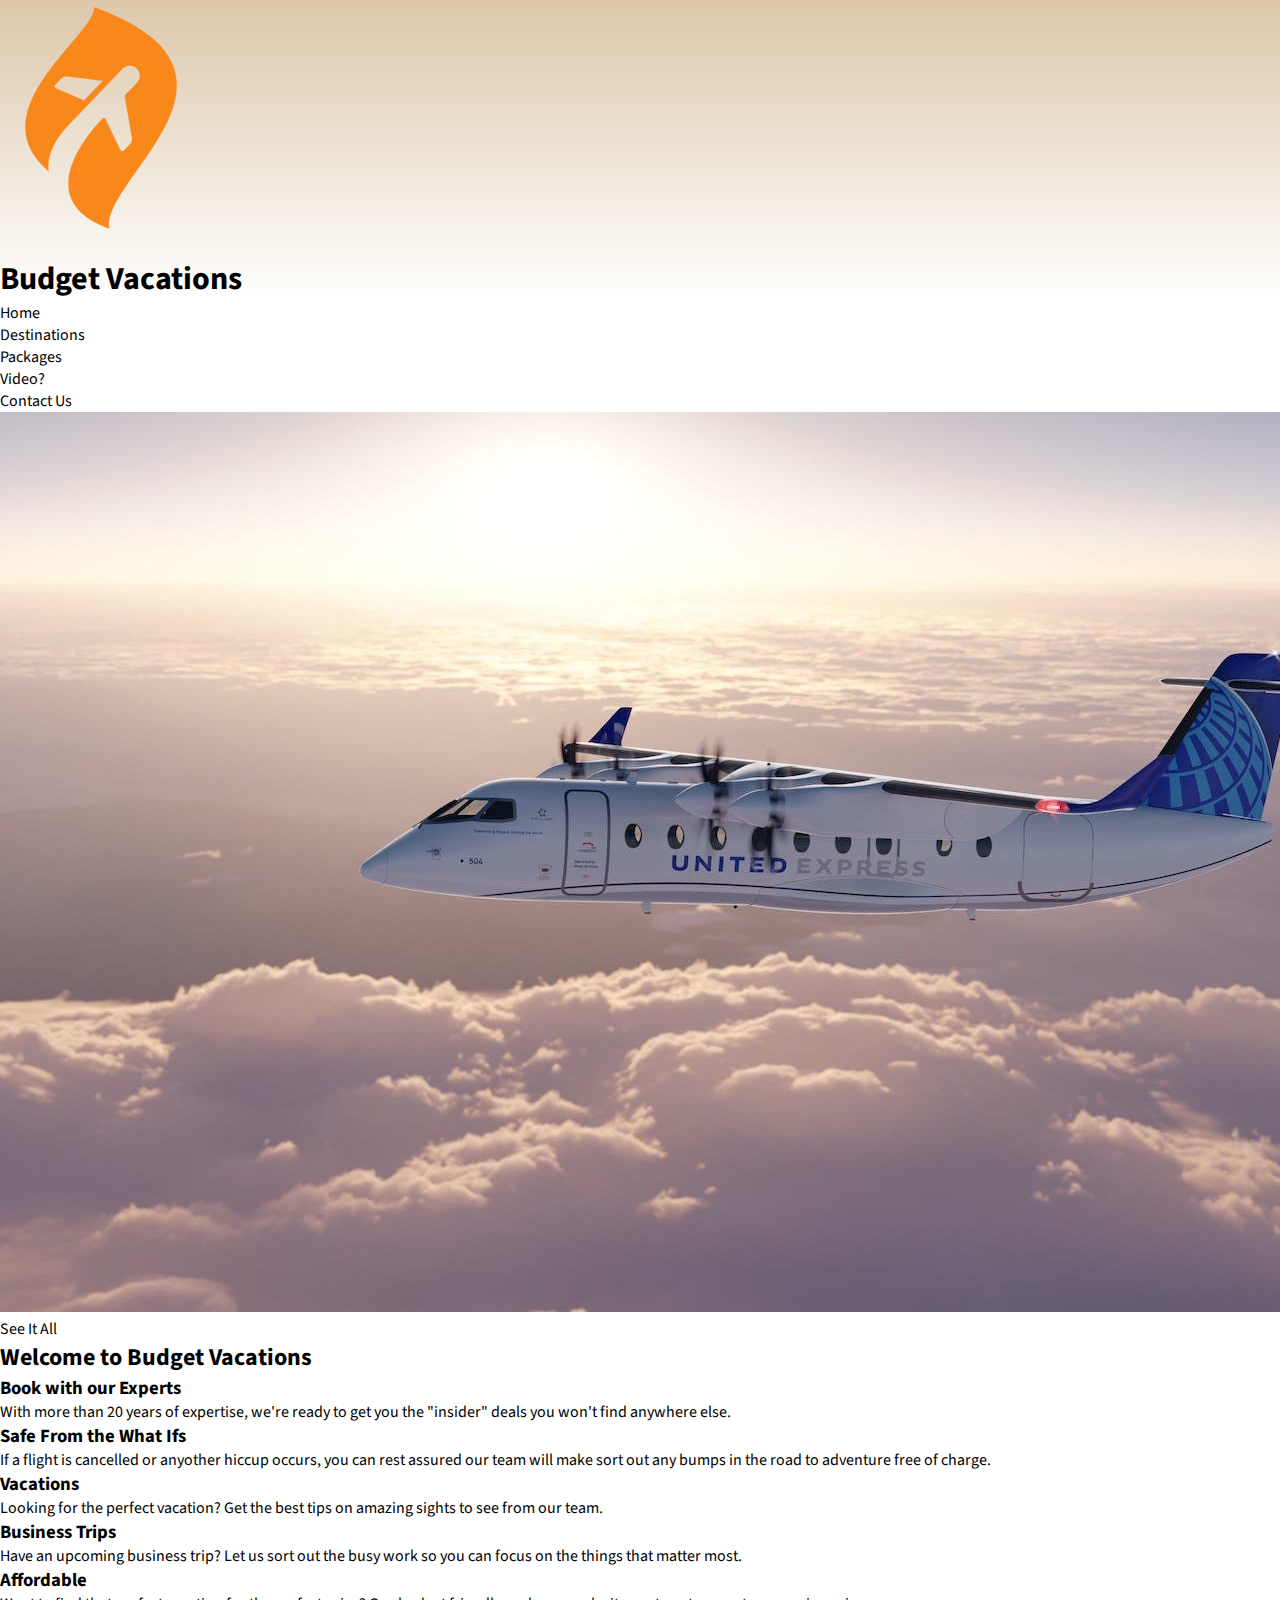
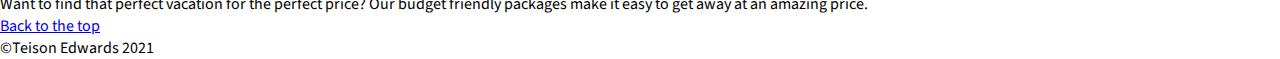
==== index.html @ ac511627 "Added logo. Started CSS" ====
<!DOCTYPE html>
<html lang="en">
  <head>
    <meta charset="UTF-8" />
    <meta http-equiv="X-UA-Compatible" content="IE=edge" />
    <meta name="viewport" content="width=device-width, initial-scale=1.0" />
    <link rel="preconnect" href="https://fonts.googleapis.com">
    <link rel="preconnect" href="https://fonts.gstatic.com" crossorigin>
    <link href="https://fonts.googleapis.com/css2?family=Comforter+Brush&family=Source+Sans+Pro:ital,wght@0,200;0,300;0,400;0,600;0,700;0,900;1,200;1,300;1,400;1,600;1,700;1,900&display=swap" rel="stylesheet">
    <link href="style.css" rel="stylesheet">
    <title>Budget Vacations - Home Page</title>
  </head>

  <body>
      <!--Header Here-->
    <header>
        <div id='header-contents'>
            <img src='/images/plane-logo.png' alt='plane logo'>
            <h1>Budget Vacations</h1>
        </div>
    </header>

    <!--Navigation Here-->
    <nav>
      <ul id="nav-bar">
        <li class="nav-button active-page">Home</li>
        <li class="nav-button">Destinations</li>
        <li class="nav-button">Packages</li>
        <li class="nav-button">Video?</li>
        <li class="nav-button">Contact Us</li>
      </ul>
    </nav>

    <!--Main Here-->
    <main>
      <figure id='home-page-hero'>
        <img src="images/propeller-plane.jpeg" alt="A propeller plane" />
        <figcaption>See It All</figcaption>
      </figure>

      <h2 class='welcome-sign'>Welcome to Budget Vacations</h2>

      <section class="home-page-section">
        <h3>Book with our Experts</h3>
        <p>With more than 20 years of expertise, we're ready to get you the "insider" deals you won't find anywhere else.</p>
      </section>
      <section class="home-page-section">
          <h3>Safe From the What Ifs</h3>
          <p>If a flight is cancelled or anyother hiccup occurs, you can rest assured our team will make sort out any bumps in the road to adventure free of charge.</p>
      </section>
      <section class="home-page-section">
        <h3>Vacations</h3>
        <p>Looking for the perfect vacation? Get the best tips on amazing sights to see from our team.</p>
    </section>
    <section class="home-page-section">
        <h3>Business Trips</h3>
        <p>Have an upcoming business trip? Let us sort out the busy work so you can focus on the things that matter most.</p>
    </section>
    <section class="home-page-section">
        <h3>Affordable</h3>
        <p>Want to find that perfect vacation for the perfect price? Our budget friendly packages make it easy to get away at an amazing price.</p>
    </section>
    </main>

    <!--Footer Here-->
    <footer>
        <div><a href="#">Back to the top</a></div>
        <p>&#169Teison Edwards 2021</p>
    </footer>

  </body>
</html>
---- style.css ----
* {
  font-family: "Comforter Brush", cursive;
  font-family: "Source Sans Pro", sans-serif;
  box-sizing: border-box;
  margin: 0; 
  padding: 0;
}

/* Header Stuff */
header{
    background: linear-gradient(#dcc7aa, white);
}
/* Nav Stuff */

/* Main Stuff */
main{
    
}
/* Footer Stuff */

/* Page Specific Stuff */
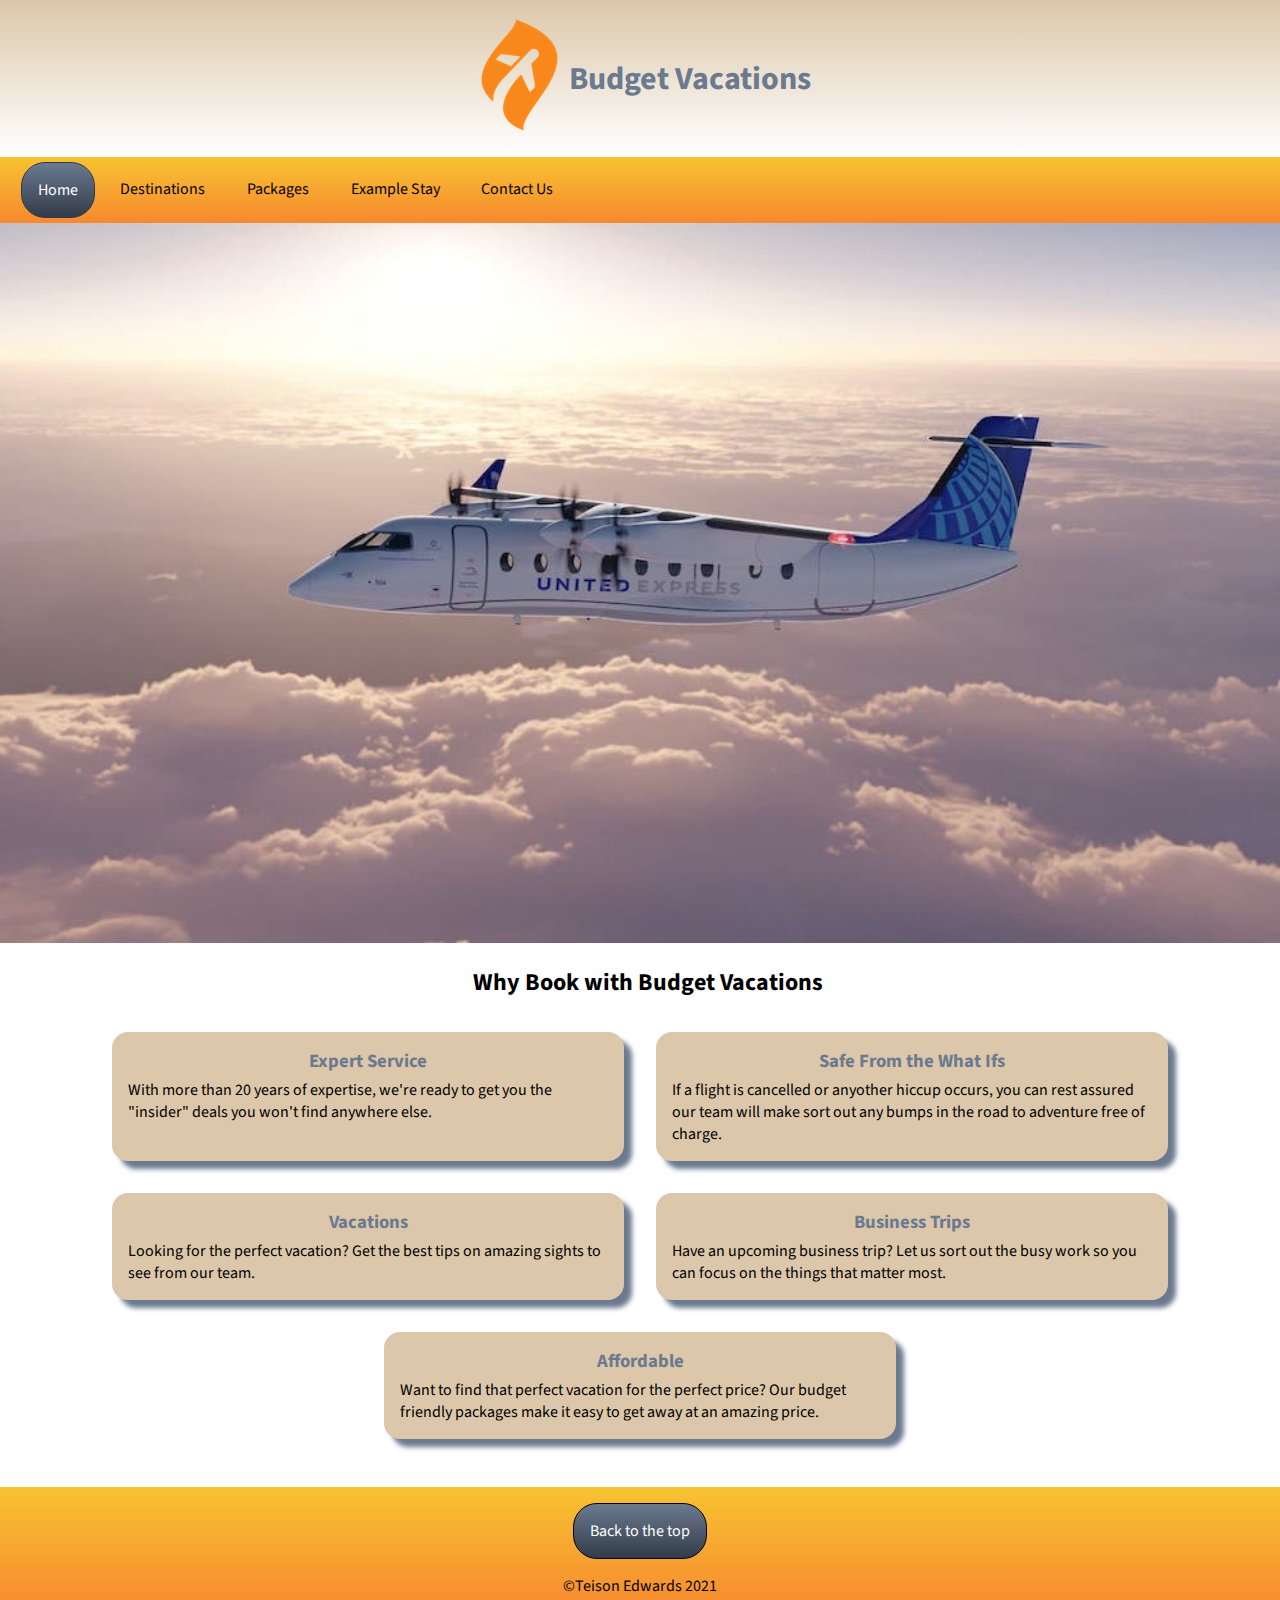
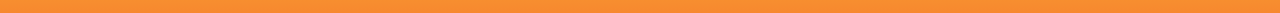
==== commit 106eb6cf: "Finished home sections. Started on mobile navbar" ====
--- a/index.html
+++ b/index.html
@@ -6,8 +6,9 @@
     <meta name="viewport" content="width=device-width, initial-scale=1.0" />
     <link rel="preconnect" href="https://fonts.googleapis.com">
     <link rel="preconnect" href="https://fonts.gstatic.com" crossorigin>
-    <link href="https://fonts.googleapis.com/css2?family=Comforter+Brush&family=Source+Sans+Pro:ital,wght@0,200;0,300;0,400;0,600;0,700;0,900;1,200;1,300;1,400;1,600;1,700;1,900&display=swap" rel="stylesheet">
-    <link href="style.css" rel="stylesheet">
+    <link rel="preconnect" href="https://fonts.googleapis.com">
+    <link rel="preconnect" href="https://fonts.gstatic.com" crossorigin>
+    <link href="https://fonts.googleapis.com/css2?family=Arizonia&family=Source+Sans+Pro:ital,wght@0,200;0,300;0,400;0,600;0,700;0,900;1,200;1,300;1,400;1,600;1,700;1,900&display=swap" rel="stylesheet">    <link href="style.css" rel="stylesheet">
     <title>Budget Vacations - Home Page</title>
   </head>
 
@@ -23,43 +24,42 @@
     <!--Navigation Here-->
     <nav>
       <ul id="nav-bar">
-        <li class="nav-button active-page">Home</li>
-        <li class="nav-button">Destinations</li>
-        <li class="nav-button">Packages</li>
-        <li class="nav-button">Video?</li>
-        <li class="nav-button">Contact Us</li>
+        <li class="nav-button active-page"><a href="#">Home</a></li>
+        <li class="nav-button"><a href="destinations.html">Destinations</a></li>
+        <li class="nav-button"><a href="#">Packages</a></li>
+        <li class="nav-button"><a href="#">Example Stay</a></li>
+        <li class="nav-button"><a href="#">Contact Us</a></li>
       </ul>
     </nav>
 
     <!--Main Here-->
     <main>
-      <figure id='home-page-hero'>
-        <img src="images/propeller-plane.jpeg" alt="A propeller plane" />
-        <figcaption>See It All</figcaption>
-      </figure>
+        <img id='home-hero' src="images/propeller-plane.jpeg" alt="A propeller plane" />
 
-      <h2 class='welcome-sign'>Welcome to Budget Vacations</h2>
+      <h2 class='welcome-sign'>Why Book with Budget Vacations</h2>
 
-      <section class="home-page-section">
-        <h3>Book with our Experts</h3>
-        <p>With more than 20 years of expertise, we're ready to get you the "insider" deals you won't find anywhere else.</p>
-      </section>
-      <section class="home-page-section">
-          <h3>Safe From the What Ifs</h3>
-          <p>If a flight is cancelled or anyother hiccup occurs, you can rest assured our team will make sort out any bumps in the road to adventure free of charge.</p>
-      </section>
-      <section class="home-page-section">
-        <h3>Vacations</h3>
-        <p>Looking for the perfect vacation? Get the best tips on amazing sights to see from our team.</p>
-    </section>
-    <section class="home-page-section">
-        <h3>Business Trips</h3>
-        <p>Have an upcoming business trip? Let us sort out the busy work so you can focus on the things that matter most.</p>
-    </section>
-    <section class="home-page-section">
-        <h3>Affordable</h3>
-        <p>Want to find that perfect vacation for the perfect price? Our budget friendly packages make it easy to get away at an amazing price.</p>
-    </section>
+        <div id="home-sections">
+            <section class="home-page-section">
+                <h3>Expert Service</h3>
+                <p>With more than 20 years of expertise, we're ready to get you the "insider" deals you won't find anywhere else.</p>
+            </section>
+            <section class="home-page-section">
+                <h3>Safe From the What Ifs</h3>
+                <p>If a flight is cancelled or anyother hiccup occurs, you can rest assured our team will make sort out any bumps in the road to adventure free of charge.</p>
+            </section>
+            <section class="home-page-section">
+                <h3>Vacations</h3>
+                <p>Looking for the perfect vacation? Get the best tips on amazing sights to see from our team.</p>
+            </section>
+            <section class="home-page-section">
+                <h3>Business Trips</h3>
+                <p>Have an upcoming business trip? Let us sort out the busy work so you can focus on the things that matter most.</p>
+            </section>
+            <section class="home-page-section">
+                <h3>Affordable</h3>
+                <p>Want to find that perfect vacation for the perfect price? Our budget friendly packages make it easy to get away at an amazing price.</p>
+            </section>
+        </div>
     </main>
 
     <!--Footer Here-->
--- a/style.css
+++ b/style.css
@@ -1,22 +1,139 @@
 * {
-  font-family: "Comforter Brush", cursive;
+    /* font-family: 'Arizonia', cursive; */
   font-family: "Source Sans Pro", sans-serif;
   box-sizing: border-box;
   margin: 0; 
   padding: 0;
+  scroll-behavior: smooth;
 }
 
-/* Header Stuff */
+/* Blueberry #6B7A8F
+Apricot #F7882F
+Citrus #F7C331
+Apple Core #dcc7aa
+*/
+
+ /* Header Stuff */
 header{
     background: linear-gradient(#dcc7aa, white);
+    padding: 1rem;
 }
-/* Nav Stuff */
+#header-contents{
+    display: flex;
+    flex-direction: row;
+    justify-content: center;
+    align-items: center;
+}
+#header-contents h1{
+    color: #6B7A8F
+}
+
+/* BIG Nav Stuff */
+
+/*BIG screen nav here*/
+@media only screen and (min-width: 601px){
+    nav{
+        background: linear-gradient(#F7C331, #F7882F);
+    }
+    nav #nav-bar{
+        list-style: none;
+        display: flex;
+        flex-direction: row;
+        width: 100vw;
+        padding-left: 1rem;
+    }
+    #nav-bar li a{
+        display: block;
+        text-decoration: none;
+        color: black;
+        padding: 1rem;
+        border-radius: 1.5rem;
+        margin: .3rem;
+    }
+    #nav-bar li a:hover{
+    color: #6B7A8F;
+    }
+
+    #nav-bar .active-page a{
+        background: linear-gradient(#6B7A8F, #323b49);
+        color: white;
+        border: 1px solid #323b49;
+    }
+    #nav-bar .active-page a:hover{
+        color: white;
+    }
+}
+/* small Nav Stuff */
+@media only screen and (max-width: 600px){
+    nav #nav-bar a{
+        list-style: none;
+        text-decoration: none;
+    }
+    
+}
+
 
 /* Main Stuff */
-main{
-    
+
+/* Footer Stuff */
+footer{
+    background: linear-gradient(#F7C331, #F7882F);
+    display: flex;
+    flex-direction: column;
+    align-items: center;
+    padding-bottom: 1rem;
 }
-/* Footer Stuff */
+footer a{
+    text-decoration: none;
+    color: white;
+    border: 1px solid black;
+    background: linear-gradient(#6B7A8F, #323b49);
+    border-radius: 1.5rem;
+    display: block;
+    padding: 1rem;
+    margin: 1rem;
+}
+footer a:hover{
+    color: #6B7A8F;
+}
 
 /* Page Specific Stuff */
 
+/* Home Page */
+#home-hero{
+    width: 100%;
+    height: auto;
+}
+
+.welcome-sign{
+    text-align: center;
+    font-weight: 700;
+    padding-left: 1rem;
+    margin: 1rem 0;
+}
+#home-sections{
+    margin-bottom: 2rem;
+    display: flex;
+    flex-wrap: wrap;
+    justify-content: center;
+}
+.home-page-section{
+    margin: 1rem;
+    padding: 1rem;
+    background-color: #dcc7aa;
+    border-radius: 1rem;
+    width: 40vw;
+    height: auto;
+    box-shadow: 8px 8px 5px #6B7A8F;
+}
+.home-page-section h3{
+    text-align: center;
+    color: #6B7A8F;
+    padding-bottom: .3rem;
+}
+
+/* Blueberry #6B7A8F
+Apricot #F7882F
+Citrus #F7C331
+Apple Core #dcc7aa
+*/
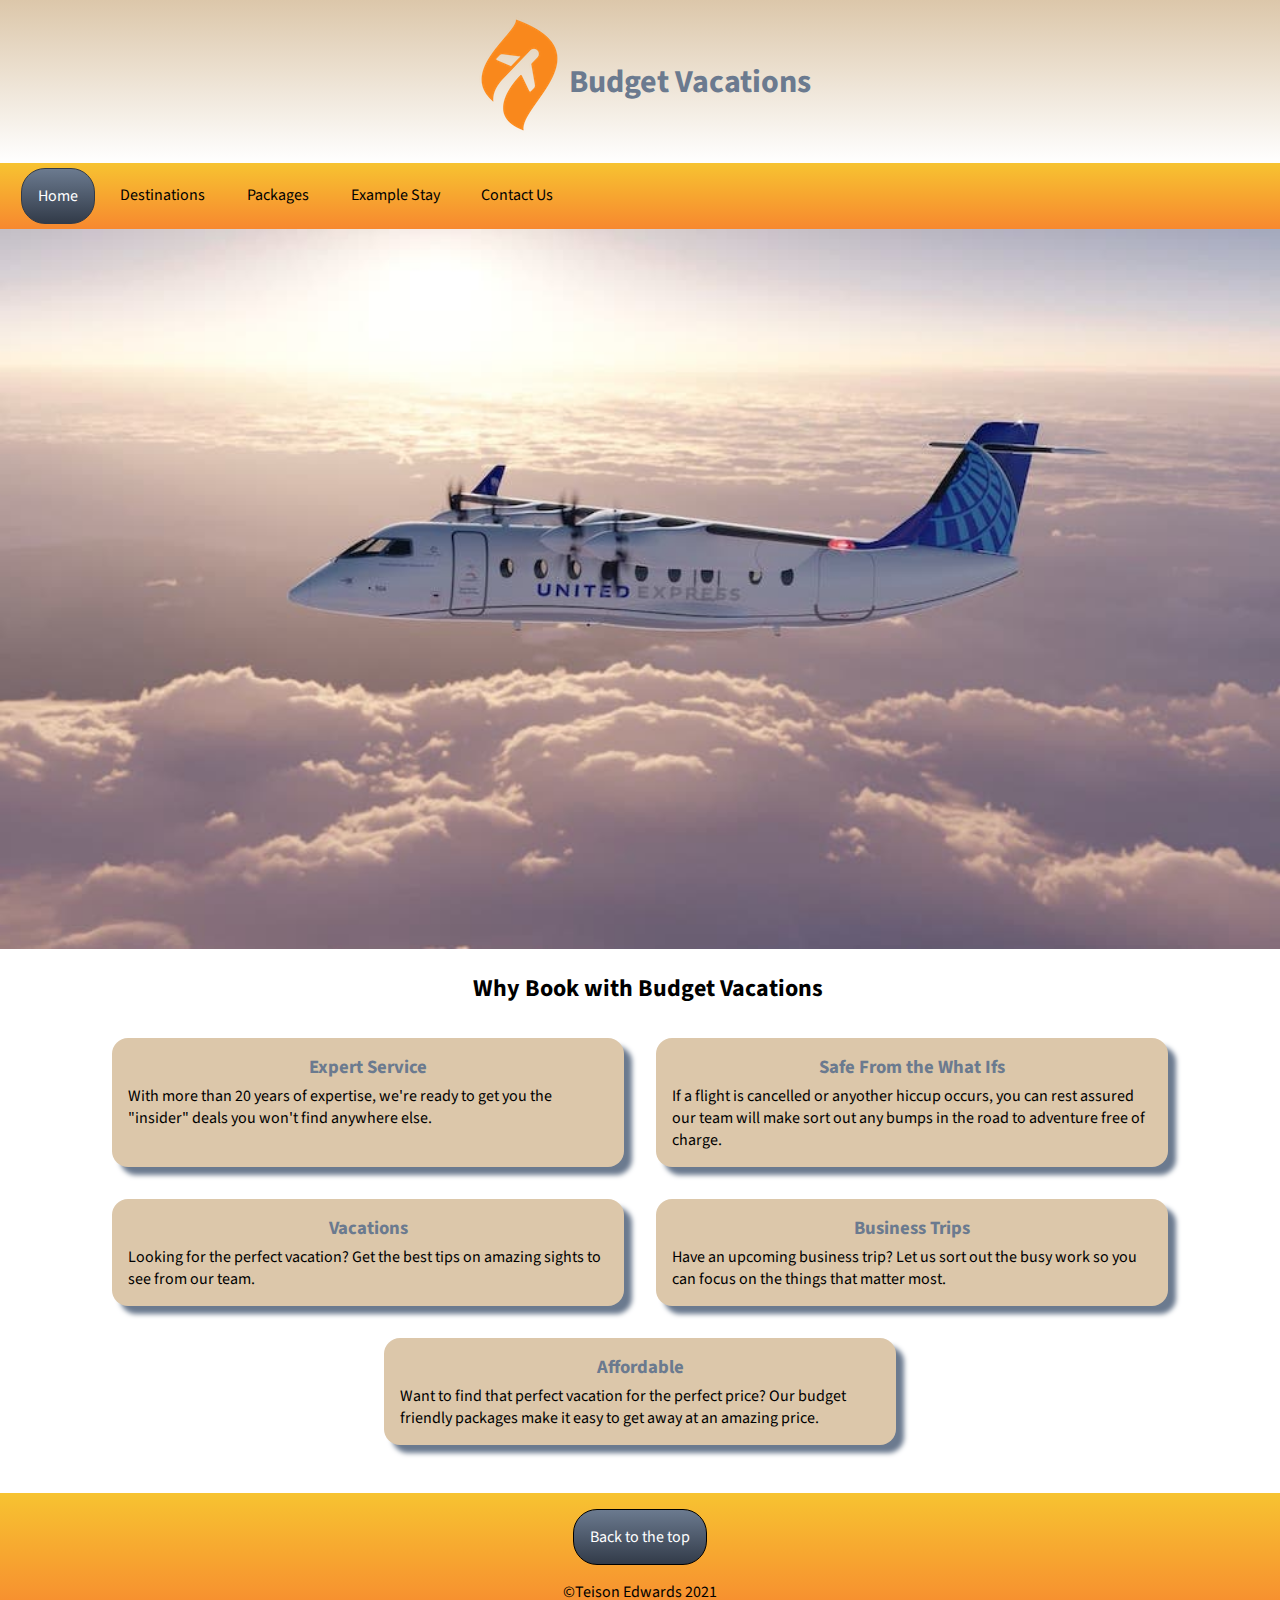
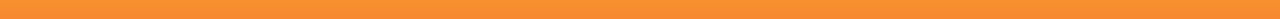
==== commit 47f6397a: "Finished With Site!" ====
--- a/index.html
+++ b/index.html
@@ -16,8 +16,8 @@
       <!--Header Here-->
     <header>
         <div id='header-contents'>
-            <img src='/images/plane-logo.png' alt='plane logo'>
-            <h1>Budget Vacations</h1>
+            <a href="#"><img src='/images/plane-logo.png' alt='plane logo'></a>
+            <h1><a id="header-link-to-home" href="#">Budget Vacations</a></h1>
         </div>
     </header>
 
@@ -26,9 +26,9 @@
       <ul id="nav-bar">
         <li class="nav-button active-page"><a href="#">Home</a></li>
         <li class="nav-button"><a href="destinations.html">Destinations</a></li>
-        <li class="nav-button"><a href="#">Packages</a></li>
-        <li class="nav-button"><a href="#">Example Stay</a></li>
-        <li class="nav-button"><a href="#">Contact Us</a></li>
+        <li class="nav-button"><a href="packages.html">Packages</a></li>
+        <li class="nav-button"><a href="example-stay.html">Example Stay</a></li>
+        <li class="nav-button"><a href="contact.html">Contact Us</a></li>
       </ul>
     </nav>
 
@@ -65,7 +65,7 @@
     <!--Footer Here-->
     <footer>
         <div><a href="#">Back to the top</a></div>
-        <p>&#169Teison Edwards 2021</p>
+        <p>&#169;Teison Edwards 2021</p>
     </footer>
 
   </body>
--- a/style.css
+++ b/style.css
@@ -1,8 +1,8 @@
 * {
-    /* font-family: 'Arizonia', cursive; */
+  /* font-family: 'Arizonia', cursive; */
   font-family: "Source Sans Pro", sans-serif;
   box-sizing: border-box;
-  margin: 0; 
+  margin: 0;
   padding: 0;
   scroll-behavior: smooth;
 }
@@ -13,123 +13,305 @@
 Apple Core #dcc7aa
 */
 
- /* Header Stuff */
-header{
-    background: linear-gradient(#dcc7aa, white);
+/* Header Stuff */
+header {
+  background: linear-gradient(#dcc7aa, white);
+  padding: 1rem;
+}
+
+#header-contents {
+  display: flex;
+  flex-direction: row;
+  justify-content: center;
+  align-items: center;
+}
+#header-link-to-home{
+    text-decoration: none;
+    color: #6b7a8f;
+}
+
+
+/* BIG Nav Stuff */
+
+/*BIG screen nav here*/
+@media only screen and (min-width: 601px) {
+  nav {
+    background: linear-gradient(#f7c331, #f7882f);
+  }
+  nav #nav-bar {
+    list-style: none;
+    display: flex;
+    flex-direction: row;
+    width: 100vw;
+    padding-left: 1rem;
+  }
+  #nav-bar li a {
+    display: block;
+    text-decoration: none;
+    color: black;
     padding: 1rem;
-}
-#header-contents{
-    display: flex;
-    flex-direction: row;
-    justify-content: center;
-    align-items: center;
-}
-#header-contents h1{
-    color: #6B7A8F
-}
-
-/* BIG Nav Stuff */
-
-/*BIG screen nav here*/
-@media only screen and (min-width: 601px){
-    nav{
-        background: linear-gradient(#F7C331, #F7882F);
-    }
-    nav #nav-bar{
-        list-style: none;
-        display: flex;
-        flex-direction: row;
-        width: 100vw;
-        padding-left: 1rem;
-    }
-    #nav-bar li a{
-        display: block;
-        text-decoration: none;
-        color: black;
-        padding: 1rem;
-        border-radius: 1.5rem;
-        margin: .3rem;
-    }
-    #nav-bar li a:hover{
-    color: #6B7A8F;
-    }
-
-    #nav-bar .active-page a{
-        background: linear-gradient(#6B7A8F, #323b49);
-        color: white;
-        border: 1px solid #323b49;
-    }
-    #nav-bar .active-page a:hover{
-        color: white;
-    }
+    border-radius: 1.5rem;
+    margin: 0.3rem;
+  }
+  #nav-bar li a:hover {
+    color: #6b7a8f;
+  }
+
+  #nav-bar .active-page a {
+    background: linear-gradient(#6b7a8f, #323b49);
+    color: white;
+    border: 1px solid #323b49;
+  }
+  #nav-bar .active-page a:hover {
+    color: white;
+  }
 }
 /* small Nav Stuff */
-@media only screen and (max-width: 600px){
-    nav #nav-bar a{
-        list-style: none;
-        text-decoration: none;
-    }
-    
-}
-
+@media only screen and (max-width: 600px) {
+  nav #nav-bar a {
+    list-style: none;
+    text-decoration: none;
+  }
+  .nav-button {
+    background: linear-gradient(#f7c331, #f7882f);
+    padding: .8rem;
+    margin: .3rem;
+    border-radius: 2rem;
+  }
+  .nav-button a{
+      color: black;
+  }
+
+  .active-page{
+    background: linear-gradient(#6b7a8f, #323b49);
+}
+
+.nav-button:hover {
+    color: #6b7a8f;
+  }
+
+.active-page a{
+    color: white;
+}
+}
 
 /* Main Stuff */
 
 /* Footer Stuff */
-footer{
-    background: linear-gradient(#F7C331, #F7882F);
-    display: flex;
-    flex-direction: column;
-    align-items: center;
-    padding-bottom: 1rem;
-}
-footer a{
-    text-decoration: none;
-    color: white;
-    border: 1px solid black;
-    background: linear-gradient(#6B7A8F, #323b49);
-    border-radius: 1.5rem;
-    display: block;
-    padding: 1rem;
-    margin: 1rem;
-}
-footer a:hover{
-    color: #6B7A8F;
+footer {
+  background: linear-gradient(#f7c331, #f7882f);
+  display: flex;
+  flex-direction: column;
+  align-items: center;
+  padding-bottom: 1rem;
+}
+footer a {
+  text-decoration: none;
+  color: white;
+  border: 1px solid black;
+  background: linear-gradient(#6b7a8f, #323b49);
+  border-radius: 1.5rem;
+  display: block;
+  padding: 1rem;
+  margin: 1rem;
+}
+footer a:hover {
+  color: #6b7a8f;
 }
 
 /* Page Specific Stuff */
 
 /* Home Page */
-#home-hero{
-    width: 100%;
-    height: auto;
-}
-
-.welcome-sign{
+#home-hero {
+  width: 100%;
+  height: auto;
+}
+.welcome-sign {
     text-align: center;
     font-weight: 700;
     padding-left: 1rem;
     margin: 1rem 0;
-}
-#home-sections{
-    margin-bottom: 2rem;
-    display: flex;
+  }
+/* BIG screen home page */
+@media only screen and (min-width: 601px) {
+#home-sections {
+  margin-bottom: 2rem;
+  display: flex;
+  flex-wrap: wrap;
+  justify-content: center;
+}
+.home-page-section {
+  margin: 1rem;
+  padding: 1rem;
+  background-color: #dcc7aa;
+  border-radius: 1rem;
+  width: 40vw;
+  height: auto;
+  box-shadow: 8px 8px 5px #6b7a8f;
+}
+.home-page-section h3 {
+  text-align: center;
+  color: #6b7a8f;
+  padding-bottom: 0.3rem;
+}
+}
+/* small version of home screen */
+@media only screen and (max-width: 600px){
+    #home-sections {
+        margin-bottom: 2rem;
+        display: flex;
+        flex-wrap: wrap;
+        justify-content: center;
+      }
+      .home-page-section {
+        margin: 1rem;
+        padding: 1rem;
+        background-color: #dcc7aa;
+        border-radius: 1rem;
+        width: 80vw;
+        height: auto;
+        box-shadow: 8px 8px 5px #6b7a8f;
+      }
+      .home-page-section h3 {
+        text-align: center;
+        color: #6b7a8f;
+        padding-bottom: 0.3rem;
+      }
+}
+
+/* Destinations Page */
+#destinations-main h1{
+    margin: 1rem;
+}
+#destinations-main p{
+    margin: 1rem;
+}
+#destinations-area{
+    display: flex;
+    flex-direction: row;
     flex-wrap: wrap;
+    margin: .5rem;
     justify-content: center;
 }
-.home-page-section{
+
+.destination-figure{
+    margin: .5rem;
+    box-shadow: 2px 2px 2px #6B7A8F;
+    }
+.destination-figure figcaption{
+    padding: 1px 0.2rem;
+}
+
+/* Example-stay page */
+
+#example-stay-page h1{
+    padding: 1rem 0 .5rem 1rem;
+}
+#example-stay-page p{
+    padding: 0 1rem 1rem 1rem;
+}
+iframe{
+    width: 100%;
+    height: 400px;
+    padding: 0 1rem 1rem 1rem;
+    border: none;
+}
+/* Packages Page here */
+.package{
+    display: flex;
+    margin: 1rem;
+    padding: 1.5rem;
+    border: 3px solid #6B7A8F;
+    border-radius: 1rem;
+    background-color: #dcc7aa;
+}
+
+.package-description{
+    padding-left: 1rem;
+}
+
+.package-selling-words{
+    margin: 1rem;
+}
+
+.package-detail a{
+    display: block;
+    border: 1px solid black;
+    border-radius: 2rem;
+    padding: .2rem 1rem;
+    text-decoration: none;
+    color: black;
+    font-weight: 700;
+    margin-bottom: .3rem;
+    background-color: #F7C331;
+}
+
+/* Contact Page Stuffs */
+#request-page h1{
+    margin: 1rem 0 0 1rem;
+}
+#request-page p{
+    margin: 0 0 1rem 1rem;
+}
+
+form{
+    display: flex;
+    flex-direction: column;
+}
+fieldset{
+    display: flex;
+    flex-direction: column;
     margin: 1rem;
     padding: 1rem;
-    background-color: #dcc7aa;
+}
+#requestForm [type="text"], [type="email"], [type="tel"], textarea, [type="submit"]{
+    width: 250px;
+    font-family: "Source Sans Pro", sans-serif;
+}
+#requestForm legend{
+    background-color: #F7C331;
+    padding: .4rem .6rem;
     border-radius: 1rem;
-    width: 40vw;
-    height: auto;
-    box-shadow: 8px 8px 5px #6B7A8F;
-}
-.home-page-section h3{
-    text-align: center;
-    color: #6B7A8F;
-    padding-bottom: .3rem;
+    box-shadow: 4px 4px 10px #dcc7aa;
+}
+
+#requestForm .info-input{
+    display: flex;
+    margin: .2rem 0 .5rem 0;
+    padding: .2rem;
+}
+#requestForm select{
+    margin: .4rem 1rem 1rem 0;
+    width: 250px;
+    height: 1.8rem;
+}
+#requestForm #people-label{
+
+}
+#requestForm #required-note{
+    color:red;
+    font-size: .8rem;
+}
+#requestForm textarea{
+    display: flex;
+    height: 5rem;
+    padding: .3rem;
+    border-radius: .5rem;
+}
+
+#requestForm [type="checkbox"], [type="radio"]{
+    margin: 0 0 .8rem 0;
+}
+
+#requestForm [type="submit"]{
+    margin: 1rem;
+    background: linear-gradient(#f7c331, #f7882f);
+    border: 2px solid #6B7A8F;
+    font-size: 1.3rem;
+    color: white;
+    height: 80px;
+    border-radius: 1.6rem;
+    box-shadow: 4px 4px 10px #dcc7aa;
 }
 
 /* Blueberry #6B7A8F
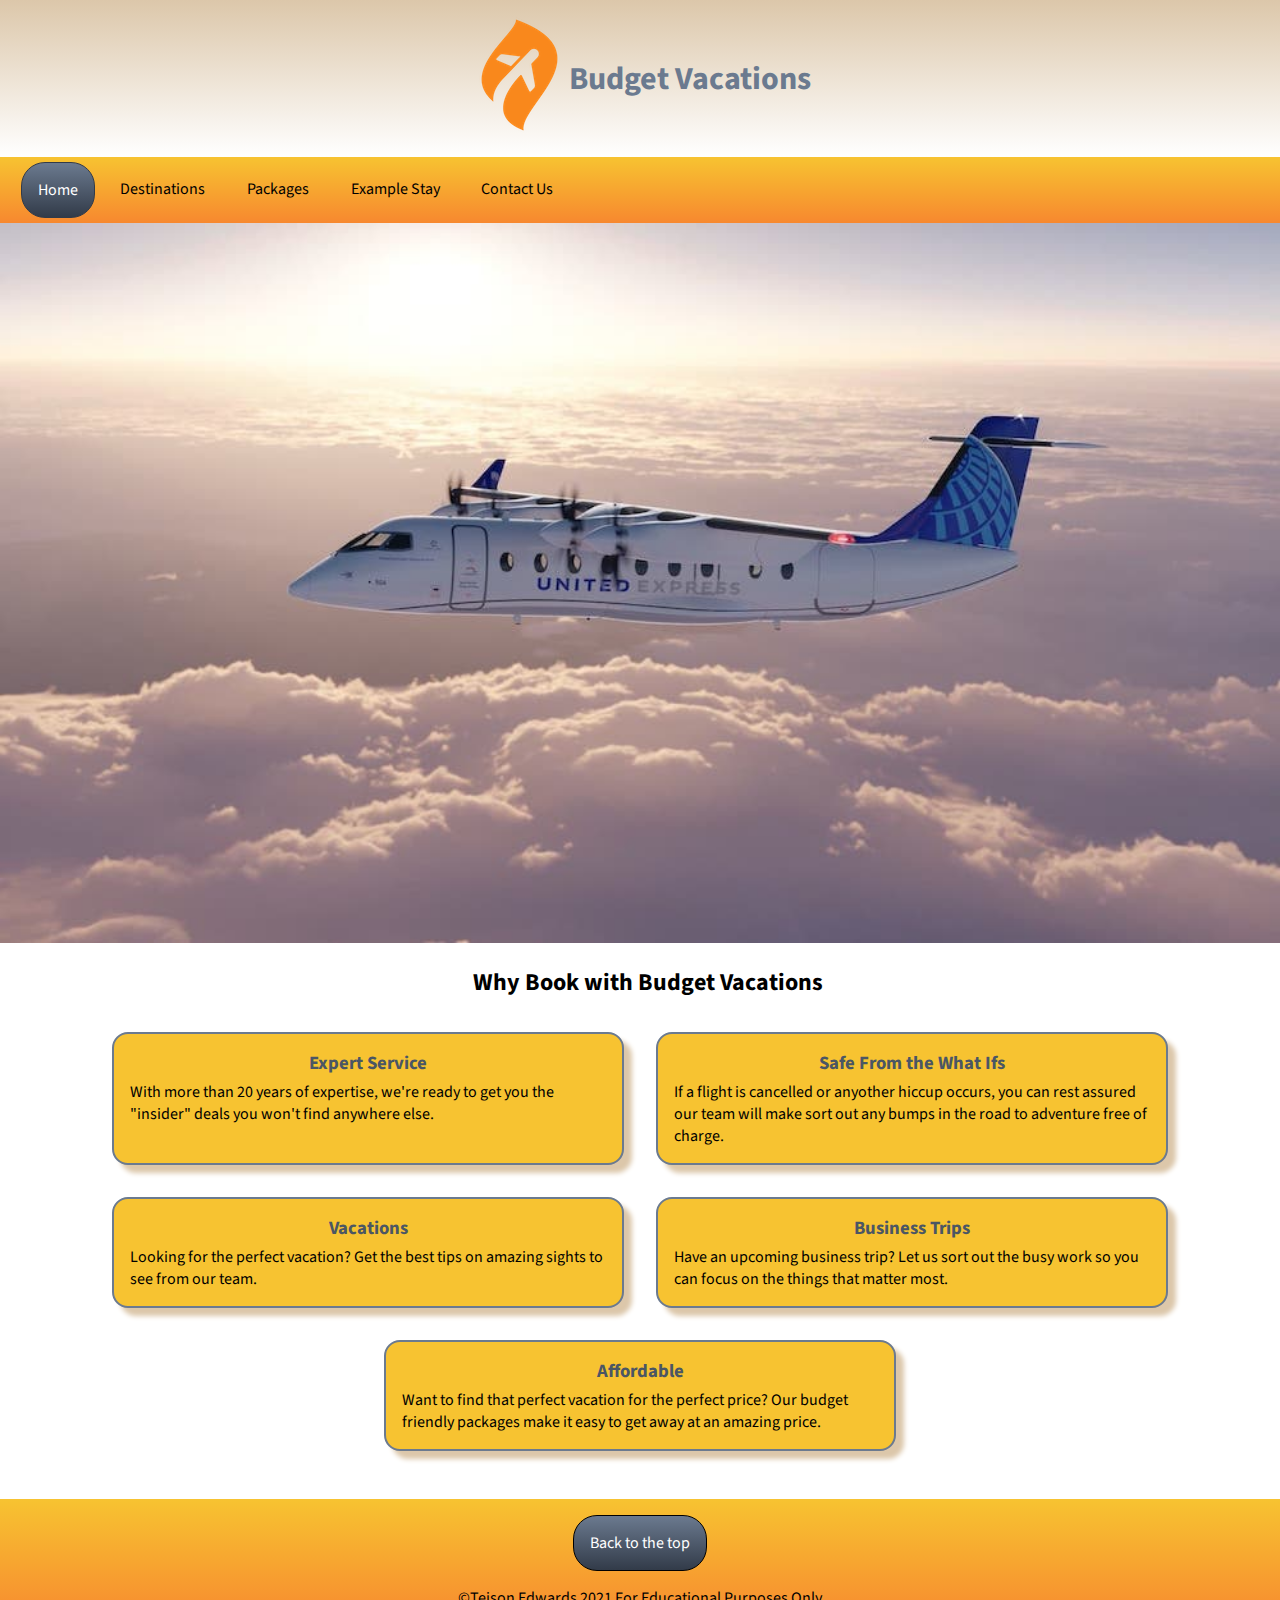
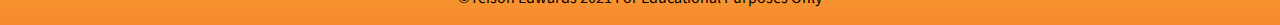
==== commit d16213c1: "Why aren't my images working?" ====
--- a/index.html
+++ b/index.html
@@ -16,7 +16,7 @@
       <!--Header Here-->
     <header>
         <div id='header-contents'>
-            <a href="#"><img src='/images/plane-logo.png' alt='plane logo'></a>
+            <img src='/images/plane-logo.png' alt='plane logo'>
             <h1><a id="header-link-to-home" href="#">Budget Vacations</a></h1>
         </div>
     </header>
@@ -65,7 +65,7 @@
     <!--Footer Here-->
     <footer>
         <div><a href="#">Back to the top</a></div>
-        <p>&#169;Teison Edwards 2021</p>
+        <p>&#169;Teison Edwards 2021 For Educational Purposes Only</p>
     </footer>
 
   </body>
--- a/style.css
+++ b/style.css
@@ -143,15 +143,17 @@
 .home-page-section {
   margin: 1rem;
   padding: 1rem;
-  background-color: #dcc7aa;
+  background-color: #F7C331;
   border-radius: 1rem;
   width: 40vw;
   height: auto;
-  box-shadow: 8px 8px 5px #6b7a8f;
-}
+  border: 2px solid #6B7A8F;
+  box-shadow: 8px 8px 5px #dcc7aa;
+}
+
 .home-page-section h3 {
   text-align: center;
-  color: #6b7a8f;
+  color: #4b5664;
   padding-bottom: 0.3rem;
 }
 }
@@ -166,15 +168,16 @@
       .home-page-section {
         margin: 1rem;
         padding: 1rem;
-        background-color: #dcc7aa;
+        background-color: #F7C331;
         border-radius: 1rem;
         width: 80vw;
         height: auto;
-        box-shadow: 8px 8px 5px #6b7a8f;
-      }
+        border: 2px solid #6B7A8F;
+        box-shadow: 8px 8px 5px #dcc7aa;
+    }
       .home-page-section h3 {
         text-align: center;
-        color: #6b7a8f;
+        color: #4b5664;
         padding-bottom: 0.3rem;
       }
 }
@@ -285,9 +288,7 @@
     width: 250px;
     height: 1.8rem;
 }
-#requestForm #people-label{
-
-}
+
 #requestForm #required-note{
     color:red;
     font-size: .8rem;
@@ -314,6 +315,19 @@
     box-shadow: 4px 4px 10px #dcc7aa;
 }
 
+/* Thanks Page Style */
+#thanks-page{
+    background-color: #6B7A8F;
+    color: white;
+    padding: 2rem 0 2rem 1rem;
+}
+#thanks-page h1{
+    padding: 1rem;
+}
+
+#thanks-page p{
+    padding-left: 1rem;
+}
 /* Blueberry #6B7A8F
 Apricot #F7882F
 Citrus #F7C331
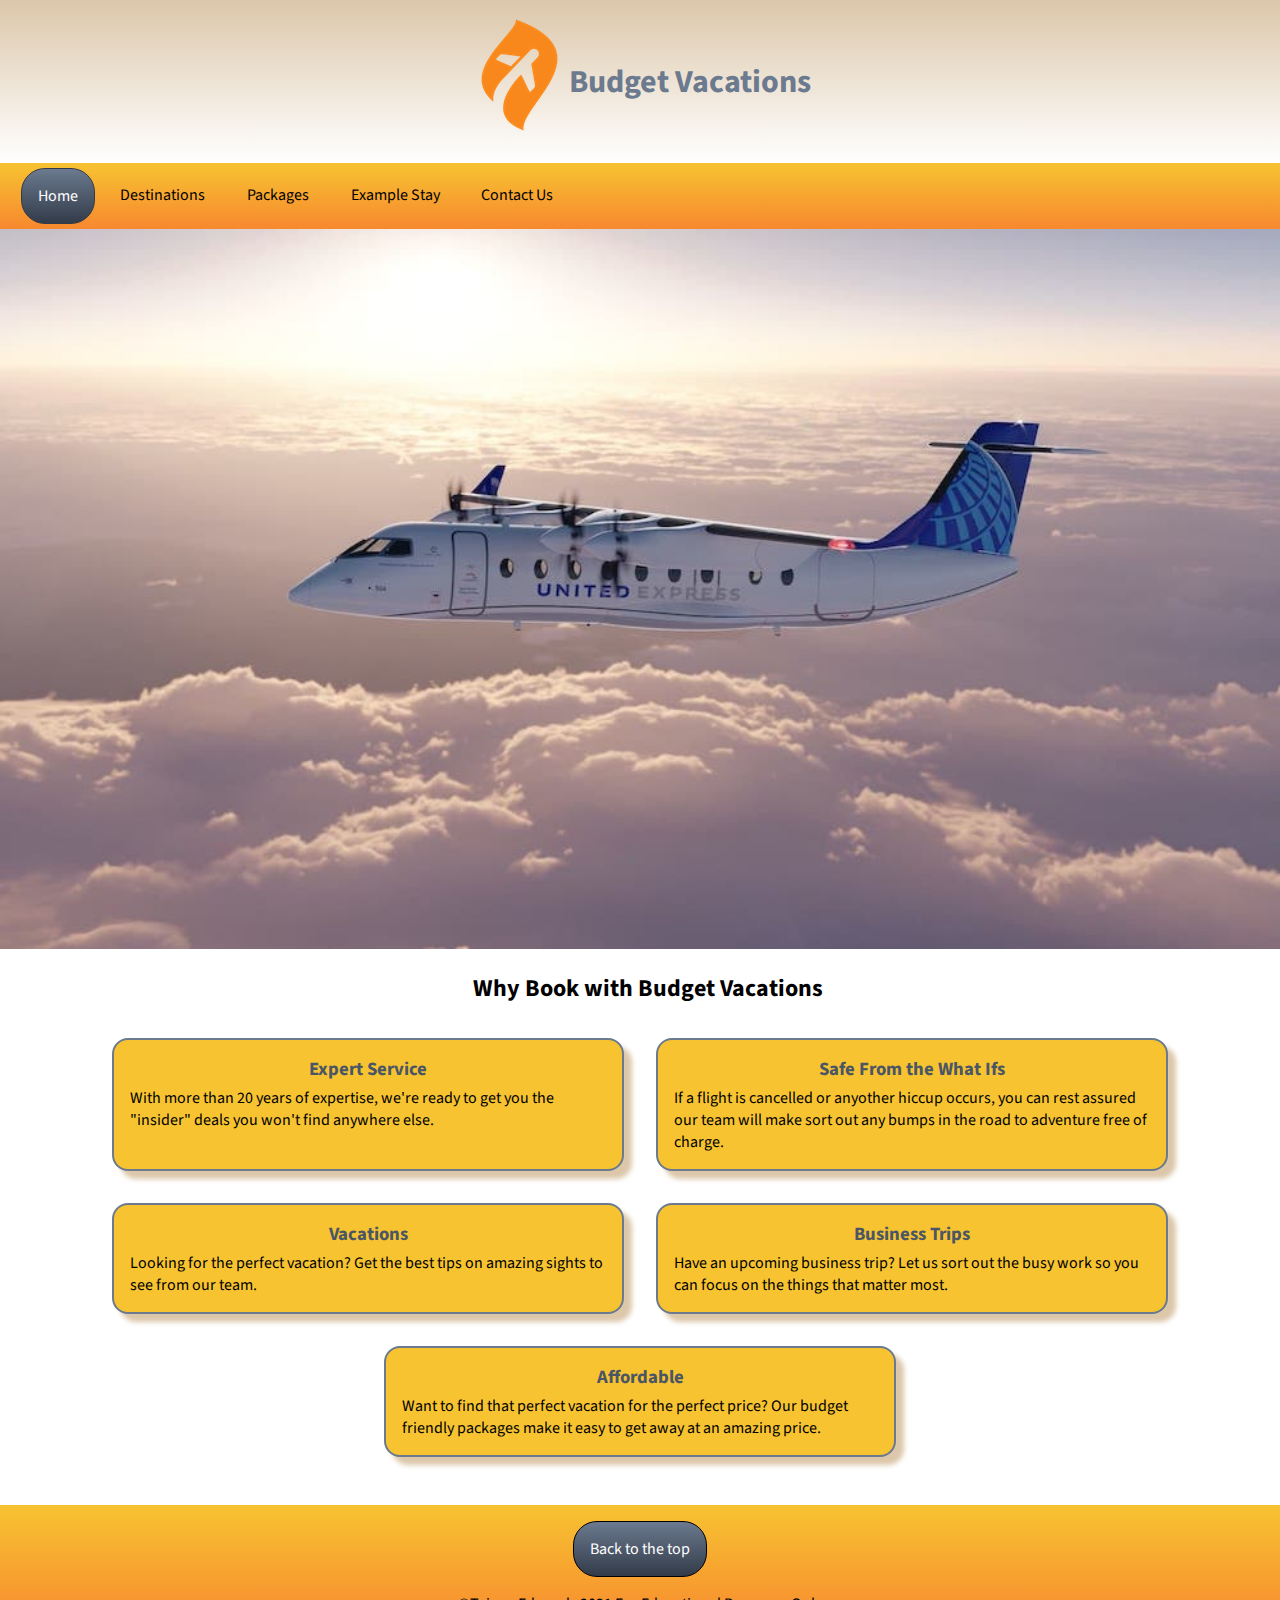
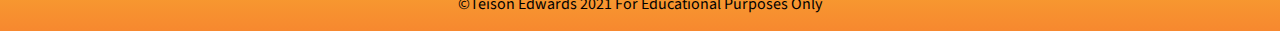
==== commit 311da899: "/image may have had issue Refresh page shows image" ====
--- a/index.html
+++ b/index.html
@@ -16,7 +16,7 @@
       <!--Header Here-->
     <header>
         <div id='header-contents'>
-            <img src='/images/plane-logo.png' alt='plane logo'>
+            <a href="index.html"><img src='images/plane-logo.png' alt='plane logo'></a>
             <h1><a id="header-link-to-home" href="#">Budget Vacations</a></h1>
         </div>
     </header>
--- a/style.css
+++ b/style.css
@@ -179,6 +179,7 @@
         text-align: center;
         color: #4b5664;
         padding-bottom: 0.3rem;
+    
       }
 }
 
